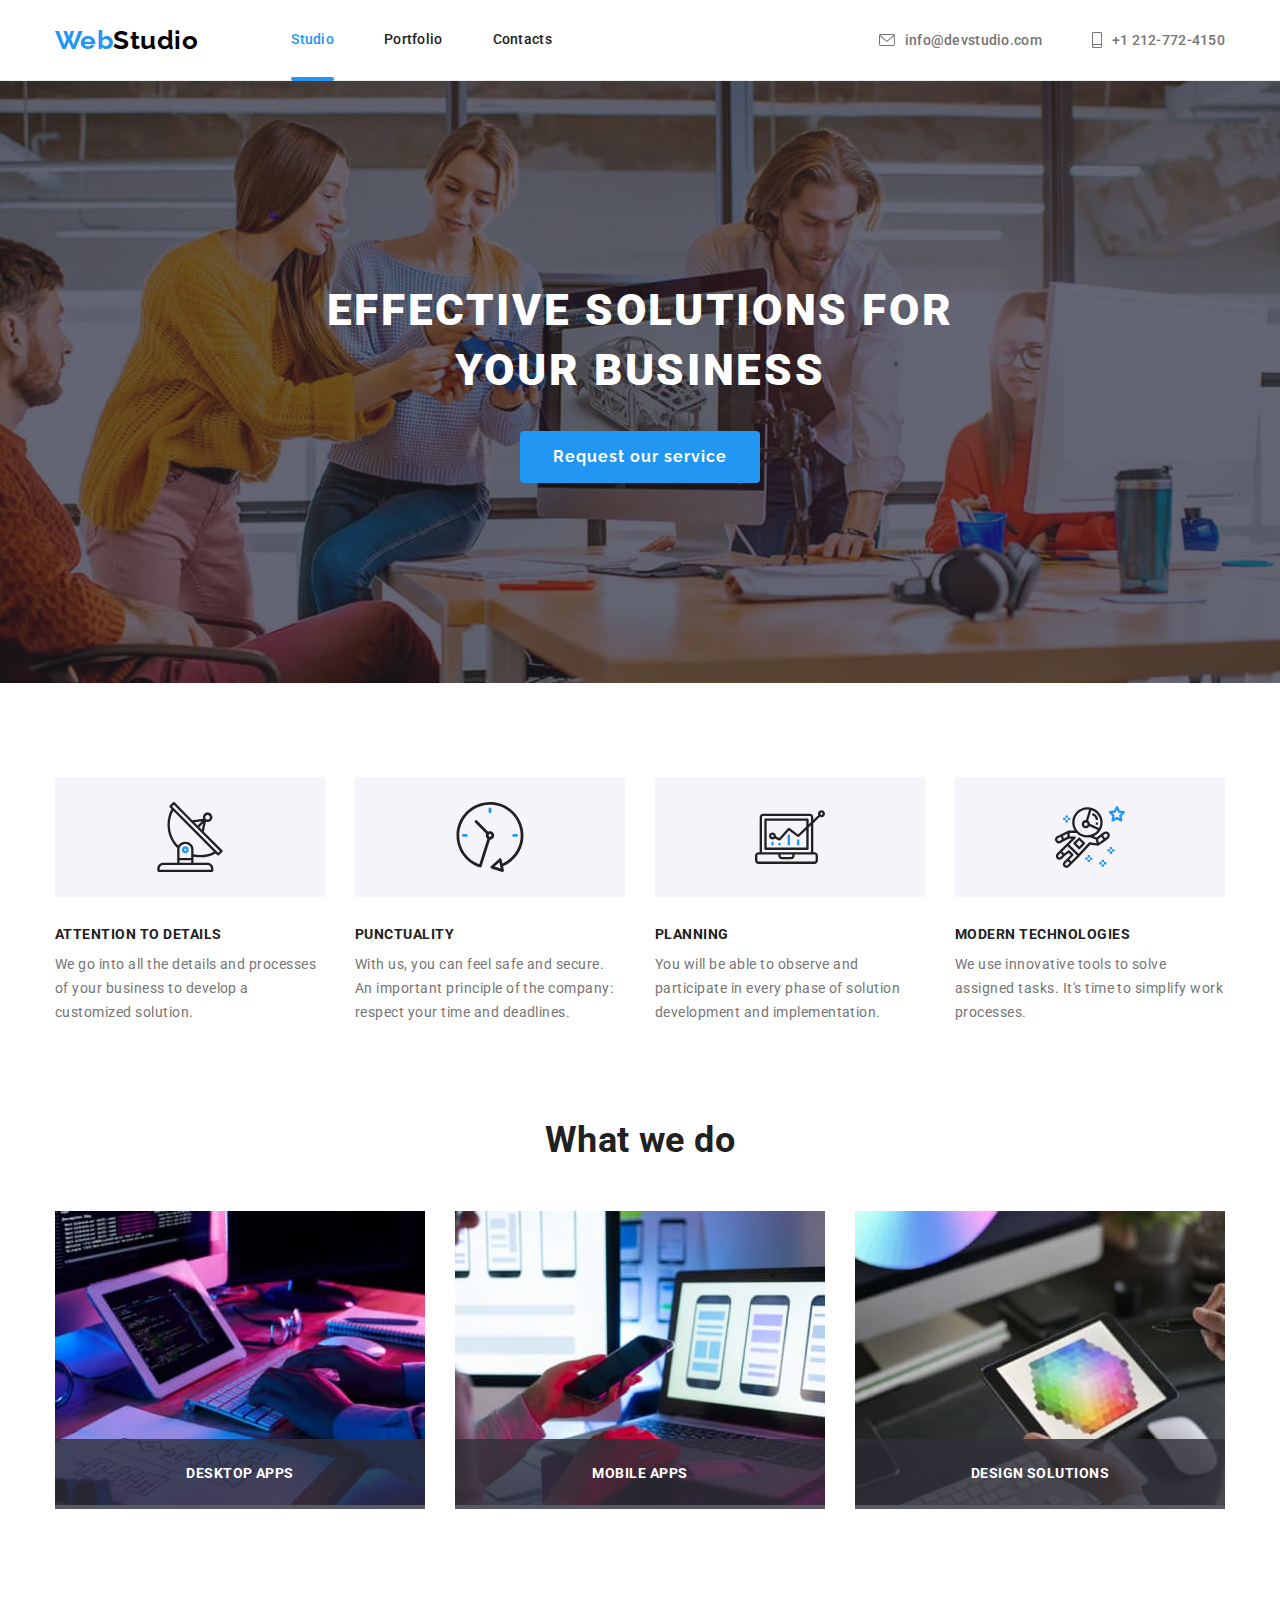
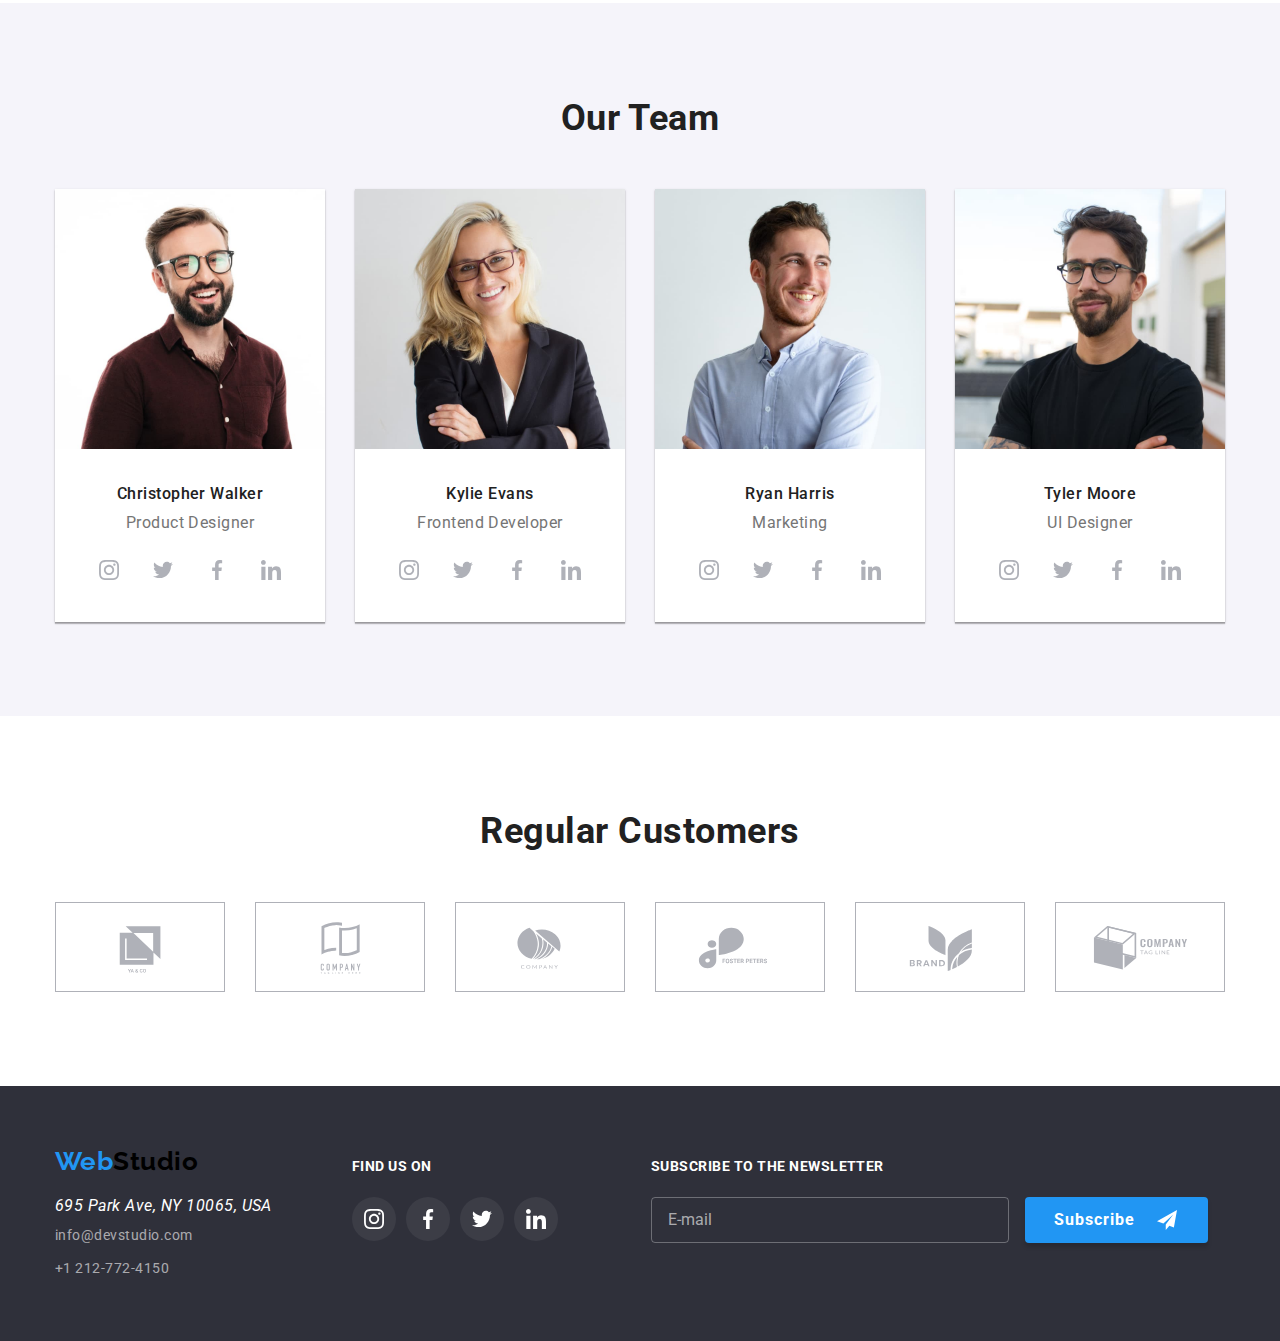
==== index.html @ 862cc465 "update" ====
<!DOCTYPE html>
<html lang="en">
  <head>
    <meta charset="UTF-8" />
    <meta name="robots" content="index, follow" />
    <meta http-equiv="X-UA-Compatible" content="IE=edge" />
    <meta name="viewport" content="width=device-width, initial-scale=1.0" />
    <!-- ICON -->
    <link rel="icon" href="./images/goit.png" />
    <!-- FONT -->
    <link rel="preconnect" href="https://fonts.googleapis.com" />
    <link rel="preconnect" href="https://fonts.gstatic.com" crossorigin />
    <link
      href="https://fonts.googleapis.com/css2?family=Raleway:wght@700&family=Roboto:wght@400;500;700;900&display=swap"
      rel="stylesheet"
    />
    <!-- NORMALIZARE -->
    <link
      rel="stylesheet"
      href="https://cdnjs.cloudflare.com/ajax/libs/modern-normalize/1.0.0/modern-normalize.min.css"
    />
    <!-- <link rel="stylesheet" href="./css/modern-normalize.css" /> -->
    <!-- CSS LINK -->
    <link rel="stylesheet" href="./css/main.min.css" />

    <!-- DESCRIPTION -->
    <title>Homework 7</title>
    <meta name="description" content="homework7" />
  </head>
  <body>
    <!-- HEADER -->
    <header class="header">
      <div class="container header__section">
        <!-- NAVIGATION -->
        <nav class="header__nav">
          <a class="header__logo logo link" href="./index.html"
            >Web<span class="header__logo--black">Studio</span></a
          >
          <ul class="nav list">
            <li class="nav__item">
              <a class="nav__link link nav__link--current" href="./index.html">Studio</a>
            </li>
            <li class="nav__item">
              <a class="nav__link link" href="./portfolio.html">Portfolio</a>
            </li>
            <li class="nav__item">
              <a class="nav__link link" href="">Contacts</a>
            </li>
          </ul>
        </nav>

        <!-- CONTACT -->
        <ul class="header-contact header-contack__list list">
          <li class="header-contact__item">
            <a class="header-contact__link link" href="mailto:info@devstudio.com"
              ><svg class="header-contact__icon" width="16" height="12">
                <use href="./images/icons.svg#icon-envelope"></use>
              </svg>
              info@devstudio.com</a
            >
          </li>
          <li class="header-contact__item">
            <a class="header-contact__link link" href="tel:+12127724150"
              ><svg class="header-contact__icon" width="10" height="16">
                <use href="./images/icons.svg#icon-smartphone"></use>
              </svg>
              +1 212-772-4150</a
            >
          </li>
        </ul>
      </div>
    </header>

    <!-- MAIN -->
    <main>
      <!-- HERO -->
      <section class="hero">
        <h1 class="hero__title">EFFECTIVE SOLUTIONS FOR YOUR BUSINESS</h1>
        <button class="hero__btn" type="button" data-modal-open>Request our service</button>
      </section>
      <!-- ATTENTION TO DETAILS -->
      <section class="features">
        <div class="container">
          <h2 class="visually-hidden">ATTENTION TO DETAILS</h2>
          <ul class="features-list list">
            <li class="features-list__item">
              <div class="features-list__icon-fon">
                <svg class="features-list__icon" width="70" height="70">
                  <use href="./images/icons.svg#icon-antenna"></use>
                </svg>
              </div>

              <h3 class="features-list__title">ATTENTION TO DETAILS</h3>
              <p class="features-list__text">
                We go into all the details and processes of your business to develop a customized
                solution.
              </p>
            </li>
            <li class="features-list__item">
              <div class="features-list__icon-fon">
                <svg class="features-list__icon" width="70" height="70">
                  <use href="./images/icons.svg#icon-clock"></use>
                </svg>
              </div>

              <h3 class="features-list__title">PUNCTUALITY</h3>
              <p class="features-list__text">
                With us, you can feel safe and secure. An important principle of the company:
                respect your time and deadlines.
              </p>
            </li>
            <li class="features-list__item">
              <div class="features-list__icon-fon">
                <svg class="features-list__icon" width="70" height="70">
                  <use href="./images/icons.svg#icon-diagram"></use>
                </svg>
              </div>

              <h3 class="features-list__title">PLANNING</h3>
              <p class="features-list__text">
                You will be able to observe and participate in every phase of solution development
                and implementation.
              </p>
            </li>
            <li class="features-list__item">
              <div class="features-list__icon-fon">
                <svg class="features-list__icon" width="70" height="70">
                  <use href="./images/icons.svg#icon-astronaut"></use>
                </svg>
              </div>

              <h3 class="features-list__title">mODERN TECHNOLOGIES</h3>
              <p class="features-list__text">
                We use innovative tools to solve assigned tasks. It's time to simplify work
                processes.
              </p>
            </li>
          </ul>
        </div>
      </section>
      <!-- WHAT WE DO -->
      <section class="work">
        <div class="container">
          <h2 class="work__title section-title">What we do</h2>
          <ul class="work-list list">
            <li class="work-list__item">
              <img src="./images/img.jpg" alt="hard work" width="370" height="294" />
              <p class="work-list__text">DESKTOP APPS</p>
            </li>
            <li class="work-list__item">
              <img src="./images/img2.jpg" alt="mobile first" width="370" height="294" />
              <p class="work-list__text">MOBILE APPS</p>
            </li>
            <li class="work-list__item">
              <img src="./images/img3.jpg" alt="color palette" width="370" height="294" />
              <p class="work-list__text">DESIGN SOLUTIONS</p>
            </li>
          </ul>
        </div>
      </section>
      <!-- OUR TEAM -->
      <section class="team">
        <div class="container">
          <h2 class="team__title section-title">Our Team</h2>
          <ul class="team-list list">
            <li class="team-list__item">
              <img src="../images/img4.jpg" alt="Christopher Walker" width="270" height="260" />
              <div class="team-list__workers">
                <h3 class="team-list__worker">Christopher Walker</h3>
                <p class="team-list__profession" lang="en">Product Designer</p>
                <ul class="team-list__social-list list">
                  <li class="team-list__social-item">
                    <a class="team-list__social-link link" href="">
                      <svg class="team-list__social-icon" width="20" height="20">
                        <use href="./images/icons.svg#icon-instagram"></use>
                      </svg>
                    </a>
                  </li>

                  <li class="team-list__social-item">
                    <a class="team-list__social-link link" href="">
                      <svg class="team-list__social-icon" width="20" height="20">
                        <use href="./images/icons.svg#icon-twitter"></use>
                      </svg>
                    </a>
                  </li>

                  <li class="team-list__social-item">
                    <a class="team-list__social-link link" href="">
                      <svg class="team-list__social-icon" width="20" height="20">
                        <use href="./images/icons.svg#icon-facebook"></use>
                      </svg>
                    </a>
                  </li>

                  <li class="team-list__social-item">
                    <a class="team-list__social-link link" href="">
                      <svg class="team-list__social-icon" width="20" height="20">
                        <use href="./images/icons.svg#icon-linkedin"></use>
                      </svg>
                    </a>
                  </li>
                </ul>
              </div>
            </li>

            <li class="team-list__item">
              <img src="./images/img5.jpg" alt="Kylie Evans" width="270" height="260" />
              <div class="team-list__workers">
                <h3 class="team-list__worker">Kylie Evans</h3>
                <p class="team-list__profession" lang="en">Frontend Developer</p>
                <ul class="team-list__social-list list">
                  <li class="team-list__social-item">
                    <a class="team-list__social-link link" href="">
                      <svg class="team-list__social-icon" width="20" height="20">
                        <use href="./images/icons.svg#icon-instagram"></use>
                      </svg>
                    </a>
                  </li>

                  <li class="team-list__social-item">
                    <a class="team-list__social-link link" href="">
                      <svg class="team-list__social-icon" width="20" height="20">
                        <use href="./images/icons.svg#icon-twitter"></use>
                      </svg>
                    </a>
                  </li>

                  <li class="team-list__social-item">
                    <a class="team-list__social-link link" href="">
                      <svg class="team-list__social-icon" width="20" height="20">
                        <use href="./images/icons.svg#icon-facebook"></use>
                      </svg>
                    </a>
                  </li>

                  <li class="team-list__social-item">
                    <a class="team-list__social-link link" href="">
                      <svg class="team-list__social-icon" width="20" height="20">
                        <use href="./images/icons.svg#icon-linkedin"></use>
                      </svg>
                    </a>
                  </li>
                </ul>
              </div>
            </li>
            <li class="team-list__item">
              <img src="./images/img6.jpg" alt="Ryan Harris" width="270" height="260" />
              <div class="team-list__workers">
                <h3 class="team-list__worker">Ryan Harris</h3>
                <p class="team-list__profession" lang="en">Marketing</p>
                <ul class="team-list__social-list list">
                  <li class="team-list__social-item">
                    <a class="team-list__social-link link" href="">
                      <svg class="team-list__social-icon" width="20" height="20">
                        <use href="./images/icons.svg#icon-instagram"></use>
                      </svg>
                    </a>
                  </li>

                  <li class="team-list__social-item">
                    <a class="team-list__social-link link" href="">
                      <svg class="team-list__social-icon" width="20" height="20">
                        <use href="./images/icons.svg#icon-twitter"></use>
                      </svg>
                    </a>
                  </li>

                  <li class="team-list__social-item">
                    <a class="team-list__social-link link" href="">
                      <svg class="team-list__social-icon" width="20" height="20">
                        <use href="./images/icons.svg#icon-facebook"></use>
                      </svg>
                    </a>
                  </li>

                  <li class="team-list__social-item">
                    <a class="team-list__social-link link" href="">
                      <svg class="team-list__social-icon" width="20" height="20">
                        <use href="./images/icons.svg#icon-linkedin"></use>
                      </svg>
                    </a>
                  </li>
                </ul>
              </div>
            </li>
            <li class="team-list__item">
              <img src="./images/img7.jpg" alt="Tyler Moore" width="270" height="260" />
              <div class="team-list__workers">
                <h3 class="team-list__worker">Tyler Moore</h3>
                <p class="team-list__profession" lang="en">UI Designer</p>
                <ul class="team-list__social-list list">
                  <li class="team-list__social-item">
                    <a class="team-list__social-link link" href="">
                      <svg class="team-list__social-icon" width="20" height="20">
                        <use href="./images/icons.svg#icon-instagram"></use>
                      </svg>
                    </a>
                  </li>

                  <li class="team-list__social-item">
                    <a class="team-list__social-link link" href="">
                      <svg class="team-list__social-icon" width="20" height="20">
                        <use href="./images/icons.svg#icon-twitter"></use>
                      </svg>
                    </a>
                  </li>

                  <li class="team-list__social-item">
                    <a class="team-list__social-link link" href="">
                      <svg class="team-list__social-icon" width="20" height="20">
                        <use href="./images/icons.svg#icon-facebook"></use>
                      </svg>
                    </a>
                  </li>

                  <li class="team-list__social-item">
                    <a class="team-list__social-link link" href="">
                      <svg class="team-list__social-icon" width="20" height="20">
                        <use href="./images/icons.svg#icon-linkedin"></use>
                      </svg>
                    </a>
                  </li>
                </ul>
              </div>
            </li>
          </ul>
        </div>
      </section>

      <!--Regular Custoerms-->
      <section class="client">
        <div class="container">
          <h2 class="client__title">Regular Customers</h2>
          <ul class="client__list customers list">
            <li class="customers__item">
              <a class="customers__link link" href="">
                <svg class="customers__icon" width="106" height="60">
                  <use href="./images/icons.svg#icon-logo"></use>
                </svg>
              </a>
            </li>

            <li class="customers__item">
              <a class="customers__link link" href="">
                <svg class="customers__icon" width="106" height="60">
                  <use href="./images/icons.svg#icon-logo2"></use>
                </svg>
              </a>
            </li>

            <li class="customers__item">
              <a class="customers__link link" href="">
                <svg class="customers__icon" width="106" height="60">
                  <use href="./images/icons.svg#icon-logo3"></use>
                </svg>
              </a>
            </li>

            <li class="customers__item">
              <a class="customers__link link" href="">
                <svg class="customers__icon" width="106" height="60">
                  <use href="./images/icons.svg#icon-logo4"></use>
                </svg>
              </a>
            </li>

            <li class="customers__item">
              <a class="customers__link link" href="">
                <svg class="customers__icon" width="106" height="60">
                  <use href="./images/icons.svg#icon-logo5"></use>
                </svg>
              </a>
            </li>

            <li class="customers__item">
              <a class="customers__link link" href="">
                <svg class="customers__icon" width="106" height="60">
                  <use href="./images/icons.svg#icon-logo6"></use>
                </svg>
              </a>
            </li>
          </ul>
        </div>
      </section>
    </main>
    <!-- FOOTER -->
    <footer class="footer">
      <div class="container">
        <div class="footer__flex">
          <div class="footer__contacts-flex">
            <a class="footer__logo logo link" href="./index.html"
              >Web<span class="header__logo--black">Studio</span></a
            >
            <address class="footer-contact">
              <ul class="footer-contact__list list">
                <li class="footer-contact__item">
                  <a
                    class="footer-contact__address"
                    href="#"
                    target="_blank"
                    rel="noreferrer noopener"
                    >695 Park Ave, NY 10065, USA</a
                  >
                </li>
                <li class="footer-contact__item">
                  <a class="footer-contact__link link" href="mailto:info@devstudio.com"
                    >info@devstudio.com</a
                  >
                </li>
                <li class="footer-contact__item">
                  <a class="footer-contact__link link" href="tel:+12127724150">+1 212-772-4150</a>
                </li>
              </ul>
            </address>
          </div>
          <div class="social-section">
            <p class="social-section__text">Find us on</p>
            <ul class="footer-list list">
              <li class="footer-list__item">
                <a class="footer-list__link" href="">
                  <svg class="footer-list__icon" width="20" height="20">
                    <use href="./images/icons.svg#icon-instagram"></use>
                  </svg>
                </a>
              </li>

              <li class="footer-list__item">
                <a class="footer-list__link" href="">
                  <svg class="footer-list__icon" width="20" height="20">
                    <use href="./images/icons.svg#icon-facebook"></use>
                  </svg>
                </a>
              </li>

              <li class="footer-list__item">
                <a class="footer-list__link" href="">
                  <svg class="footer-list__icon" width="20" height="20">
                    <use href="./images/icons.svg#icon-twitter"></use>
                  </svg>
                </a>
              </li>

              <li class="footer-list__item">
                <a class="footer-list__link" href="">
                  <svg class="footer-list__icon" width="20" height="20">
                    <use href="./images/icons.svg#icon-linkedin"></use>
                  </svg>
                </a>
              </li>
            </ul>
          </div>
          <div class="footer-submit">
            <p class="footer-submit__text">Subscribe to the newsletter</p>
            <div class="footer-submit__form">
              <label class="footer-submit__label" for="submit-mail"></label>
              <input
                class="footer-submit__input"
                type="email"
                name="submit-mail"
                id="submit-mail"
                placeholder="E-mail"
              />
              <button type="submit" class="footer-submit__btn">
                Subscribe

                <svg class="foother__icon">
                  <use href="./images/icons.svg#icon-send"></use>
                </svg>
              </button>
            </div>
          </div>
        </div>
      </div>
    </footer>
    <!-- MODAL BOX -->
    <div class="backdrop is-hidden" data-modal>
      <div class="modal">
        <button type="button" class="close-btn" data-modal-close>
          <svg class="modal-icon" width="11" height="11">
            <use href="./images/icons.svg#icon-close-btn"></use>
          </svg>
        </button>

        <form class="form">
          <span class="form-title">Leave your information and we'll call you back</span>

          <div class="form-field top-title">
            <label class="form-label" for="name">Name</label>
            <input class="form-input" type="text" name="name" id="name" />
            <svg class="input-icon" width="12" height="12">
              <use href="./images/icons.svg#icon-user-form"></use>
            </svg>
          </div>
          <div class="form-field">
            <label class="form-label" for="tel">Telephone</label>
            <input class="form-input" type="tel" name="tel" id="tel" />
            <svg class="input-icon" width="12" height="12">
              <use href="./images/icons.svg#icon-tel-form"></use>
            </svg>
          </div>
          <div class="form-field">
            <label class="form-label" for="email">E-mail</label>
            <input class="form-input" type="email" name="email" id="email" />
            <svg class="input-icon" width="12" height="12">
              <use href="./images/icons.svg#icon-mail-form"></use>
            </svg>
          </div>
          <div class="form-field">
            <label class="comment-label" for="comment">Comments</label>
            <textarea
              class="comment"
              name="comment"
              id="comment"
              rows="9"
              placeholder="Enter the text"
            ></textarea>
          </div>
          <div class="form-field-chek">
            <label class="policy-label" for="policy">
              <input class="form-checkbox" type="checkbox" name="policy" id="policy" />
              <span class="icon-chek"></span>
              I agree with the letter and accept the
              <a class="policy-link" href="">Terms and Conditions</a>
            </label>
          </div>
          <button class="form-btn" type="submit">Send</button>
        </form>
      </div>
    </div>
    <script src="./js/modal.js"></script>
  </body>
</html>
---- css/main.min.css ----
body{font-family:var(--text-font-family);letter-spacing:.03em;background-color:var(--color-light-bg);color:var(--text-alternate-color)}.list{list-style:none}.link{text-decoration:none}h1,h2,h3,h4,h5,h6,p,ul{margin:0;padding:0}.container{width:1200px;margin-left:auto;margin-right:auto;padding-left:15px;padding-right:15px}.logo{font-family:var(--heading-font-family);font-weight:700;font-size:26px;line-height:1.19;align-items:center;text-align:center;color:var(--active--color)}.backdrop{position:fixed;display:flex;align-items:center;justify-content:center;width:100vw;height:100vh;background-color:rgba(0,0,0,.2);top:0;transition:opacity 250ms cubic-bezier(0.4, 0, 0.2, 1),visibility 250ms cubic-bezier(0.4, 0, 0.2, 1)}.backdrop.is-hidden{opacity:0;visibility:hidden;pointer-events:none}.backdrop.is-hidden .modal{transform:scale(2)}.modal{width:528px;min-height:581px;background-color:#fff;position:relative;transform:scale(1);transition:transform 250ms cubic-bezier(0.4, 0, 0.2, 1)}.modal-icon{fill:var(--logo-dark-color);transition:fill 250ms cubic-bezier(0.4, 0, 0.2, 1)}.close-btn{position:absolute;display:flex;align-items:center;justify-content:center;right:8px;top:8px;background-color:rgba(0,0,0,0);border-radius:50%;width:30px;height:30px;border:1px solid rgba(0,0,0,.1);cursor:pointer}.close-btn:hover .modal-icon{fill:var(--active--color)}.form{width:528px;margin-left:auto;margin-right:auto;padding:40px}.form-title{font-weight:700;font-size:20px;line-height:1.15;text-align:center}.top-title{margin-top:12px}.form-field{position:relative;display:flex;flex-direction:column;margin-bottom:10px}.form-label,.comment-label{font-size:12px;line-height:1.17;letter-spacing:.01em;color:var(--text-color);margin-bottom:4px}.form-input{width:100%;margin:0;padding:11px 42px;border:1px solid rgba(33,33,33,.2);border-radius:4px;outline:none;transition:border-color 250ms cubic-bezier(0.4, 0, 0.2, 1)}.form-input:focus{border-color:var(--active--color)}.form-input:focus~.input-icon{fill:var(--active--color)}.input-icon{position:absolute;top:50%;left:15px;transform:translateY(25%);display:inline-block;width:12px;height:12px;transition:fill 250ms cubic-bezier(0.4, 0, 0.2, 1)}textarea{resize:none;border:1px solid rgba(33,33,33,.2);border-radius:4px;padding:12px 16px;font-size:12px;line-height:1.17;letter-spacing:.01em;height:120px;outline:none;transition:border-color 250ms cubic-bezier(0.4, 0, 0.2, 1)}textarea:focus{border-color:var(--active--color)}.comment::-moz-placeholder{font-size:12px;line-height:1.17;letter-spacing:.01em;color:#757575}.comment::placeholder{font-size:12px;line-height:1.17;letter-spacing:.01em;color:#757575}.form-field-chek{padding-left:14px;margin-top:25px;margin-bottom:30px}.icon-chek{display:inline-block;width:16px;height:15px;border:2px solid #212121;border-radius:2px;margin-right:7px}.form-checkbox{position:absolute;width:1px;height:1px;margin:-1px;padding:0;overflow:hidden;border:0;clip:rect(0 0 0 0)}.form-checkbox:checked+.icon-chek{background-image:url(../images/svg/check.svg);background-position:center;background-repeat:no-repeat;background-color:var(--active--color);background-origin:border-box;border-color:var(--active--color)}.policy-label{display:flex;align-items:center;font-size:14px;line-height:1.71;color:var(--text-color)}.policy-link{margin-left:4px;color:#2196f3}.form-btn{display:flex;align-items:center;justify-content:center;margin:0 auto;padding:10px 56px;border:none;border-radius:4px;text-align:center;text-decoration:none;font-family:var(--text-font-family);font-style:normal;font-weight:700;font-size:16px;line-height:1.87;letter-spacing:.06em;cursor:pointer;background-color:var(--active--color);box-shadow:0px 4px 4px rgba(0,0,0,.15);color:var(--active--color);transition:background-color 250ms cubic-bezier(0.4, 0, 0.2, 1)}.form-btn:focus,.form-btn:hover{background-color:#188ce8;background-image:url(./images/svg/check.svg)}.section-title{font-weight:700;font-size:36px;line-height:1.17;text-align:center;color:var(--text-alternate-color)}.header{border-bottom:1px solid #ececec}.header__section{display:flex;align-items:center}.header__nav{display:flex;align-items:center}.header__logo{margin-right:93px}.header__logo--black{color:var(--logo-dark-color)}.nav{display:flex}.nav__item:not(:last-child){margin-right:50px}.nav__link{display:block;padding-top:32px;padding-bottom:32px;font-weight:500;font-size:14px;line-height:1.14;letter-spacing:.02em;color:var(--text-alternate-color);position:relative;transition:color 250ms cubic-bezier(0.4, 0, 0.2, 1)}.nav__link:focus,.nav__link:hover{color:var(--active--color)}.nav__link--current{color:var(--active--color)}.nav__link--current::after{position:absolute;display:block;content:"";width:100%;height:4px;border-radius:2px;bottom:-1px;background-color:var(--active--color)}.header-contact{display:flex}.header-contack__list{margin-left:auto}.header-contact__item+.header-contact__item{margin-left:50px}.header-contact__link{display:inline-flex;padding:32px 0px 32px;align-items:center;font-weight:500;font-size:14px;line-height:16px;letter-spacing:.02em;color:var(--text-color);transition:color 250ms cubic-bezier(0.4, 0, 0.2, 1)}.header-contact__link:hover,.header-contact__link:focus{color:var(--active--color)}.header-contact__icon{margin-right:10px;fill:currentColor}.hero{padding-top:200px;padding-bottom:200px;max-width:1600px;min-height:600px;margin-left:auto;margin-right:auto;background-image:linear-gradient(to right, rgba(47, 48, 58, 0.4), rgba(47, 48, 58, 0.4)),url(../images/hero.jpg);background-color:var(--color-dark-bg);background-repeat:no-repeat;background-position:center;background-size:cover;text-align:center}.hero__title{margin-bottom:30px;margin-left:auto;margin-right:auto;max-width:696px;font-weight:900;font-size:44px;line-height:1.36;letter-spacing:.06em;text-transform:uppercase;color:var(--color-light)}.hero__btn{display:inline-block;min-width:200px;border-radius:4px;border:1px solid rgba(0,0,0,0);padding:10px 32px;background-color:var(--active--color);color:var(--color-light);font-family:var(--heading-font-family);font-weight:700;font-size:16px;line-height:1.88;align-items:center;text-align:center;letter-spacing:.06em;cursor:pointer;transition:background-color 250ms cubic-bezier(0.4, 0, 0.2, 1),color 250ms cubic-bezier(0.4, 0, 0.2, 1)}.hero__btn:hover,.hero__btn:focus{background-color:var(--color-light);color:var(--active--color)}.features{padding-top:94px;padding-bottom:94px}.features-list{display:flex}.features-list__item:not(:last-child){margin-right:30px;max-width:270px}.features-list__icon-fon{display:flex;width:270px;height:120px;align-items:center;justify-content:center;flex-direction:column;margin-bottom:30px;background-color:var(--team-bg)}.features-list__icon{align-items:center}.features-list__title{margin-bottom:10px;font-weight:700;font-size:14px;line-height:1.14;text-transform:uppercase}.features-list__text{font-size:14px;line-height:1.71;color:var(--text-color)}.work{padding-bottom:94px}.work__title{margin-bottom:50px}.work-list{display:flex}.work-list__item{position:relative}.work-list__item:not(:last-child){margin-right:30px}.work-list__text{width:100%;position:absolute;bottom:0;left:0;padding:27px 0px;font-weight:bold;font-size:14px;line-height:1.14;text-align:center;text-transform:uppercase;color:var(--color-light);background-color:rgba(47,48,58,.8)}.team{padding-top:94px;padding-bottom:94px;background-color:var(--team-bg)}.team__title{margin-bottom:50px}.team-list{display:flex}.team-list__item{box-shadow:0px 1px 3px rgba(0,0,0,.12),0px 1px 1px rgba(0,0,0,.14),0px 2px 1px rgba(0,0,0,.2);background-color:var(--color-light-bg)}.team-list__item:not(:last-child){margin-right:30px}.team-list__workers{padding:30px 0px}.team-list__worker{font-weight:500;font-size:16px;line-height:1.19;text-align:center}.team-list__profession{margin-top:10px;font-size:16px;line-height:1.19;text-align:center;color:var(--text-color)}.team-list__social-list{display:flex;justify-content:space-between;align-items:center;padding:0px 32px;margin-top:16px;list-style:none}.team-list__social-item{width:44px;height:44px}.team-list__social-link{display:block;width:44px;height:44px;border-radius:50%;color:#afb1b8;background-color:#fff;transition:background-color 250ms cubic-bezier(0.4, 0, 0.2, 1),color 250ms cubic-bezier(0.4, 0, 0.2, 1)}.team-list__social-link:hover,.team-list__social-link:focus{color:#fff;background-color:var(--active--color)}.team-list__social-icon{margin:12px 0px 0px 12px;fill:currentColor}.client{padding-top:94px;padding-bottom:94px}.client__title{margin-bottom:50px;font-weight:700;font-size:36px;line-height:1.17;text-align:center}.client__list{padding:0;margin:0;list-style:none;justify-content:space-between;align-items:center}.customers{display:flex}.customers__item{width:170px;height:90px;transition:border-color 250ms cubic-bezier(0.4, 0, 0.2, 1),color 250ms cubic-bezier(0.4, 0, 0.2, 1)}.customers__item:not(:last-child){margin-right:30px}.customers__item:focus,.customers__item:hover{color:var(--active--color);border-color:var(--active--color)}.customers__link{display:block;width:170px;height:90px;border:1px solid #afb1b8;color:#afb1b8;background-color:#fff;padding:16px 32px;transition:border-color 250ms cubic-bezier(0.4, 0, 0.2, 1),color 250ms cubic-bezier(0.4, 0, 0.2, 1)}.customers__link:focus,.customers__link:hover{color:var(--active--color);border-color:var(--active--color)}.customers__icon{fill:currentColor}.footer{padding-top:60px;padding-bottom:60px;background-color:var(--color-dark-bg)}.footer__flex{display:flex;margin:0;padding:0;list-style:none}.footer__logo--white{color:var(--color-light)}.footer-contact{margin-top:20px}.footer-contact__address{color:var(--color-light);text-decoration:none}.footer-contact__item{margin-top:9px}.footer-contact__link{font-style:normal;font-size:14px;line-height:1.71;color:var(--text-color-footer);transition:color 250ms cubic-bezier(0.4, 0, 0.2, 1)}.footer-contact__link:hover,.footer-contact__link:focus{color:var(--active--color)}.social-section{margin-left:80px;width:206px}.social-section__text{padding:20px 0px 10px 0px;margin-bottom:20px;font-weight:700;font-size:14px;line-height:1.14px;text-transform:uppercase;color:var(--color-light)}.footer-list{display:flex;justify-content:space-between;align-items:center;padding:0;margin-top:0;list-style:none}.footer-list__item{width:44px;height:44px}.footer-list__link{display:block;width:44px;height:44px;border-radius:50%;color:#fff;background-color:rgba(255,255,255,.062745098);transition:background-color 250ms cubic-bezier(0.4, 0, 0.2, 1),color 250ms cubic-bezier(0.4, 0, 0.2, 1)}.footer-list__link:hover,.footer-list__link:focus{color:#fff;background-color:var(--active--color)}.footer-list__icon{margin:12px 0px 0px 12px;fill:currentColor}.footer-submit{margin-left:93px}.footer-submit__text{padding:20px 0px 10px 0px;margin-bottom:20px;font-weight:700;font-size:14px;line-height:1.14px;text-transform:uppercase;color:var(--color-light)}.footer-submit__input{width:358px;margin:0;padding:13px 16px;border-radius:4px;border:1px solid rgba(255,255,255,.3);background-color:var(---color-dark-bg);color:var(--color-light)}.footer-submit__input::-moz-placeholder{font-size:16px;line-height:1.25;color:rgba(255,255,255,.6)}.footer-submit__input::placeholder{font-size:16px;line-height:1.25;color:rgba(255,255,255,.6)}.footer-submit__btn{display:inline-flex;align-items:center;justify-content:center;border:none;margin:0;padding:8px 29px;border-radius:4px;background-color:var(--active--color);box-shadow:0px 4px 4px rgba(0,0,0,.15);color:var(--color-light);font-family:var(--text-font-family);font-style:normal;font-weight:700;font-size:16px;line-height:1.87;letter-spacing:.06em;cursor:pointer;min-height:43px;margin-left:12px}.footer-submit__btn:hover,.footer-submit__btn:focus{background-color:var(--color-light);color:var(--active--color)}.foother__icon{display:inline-block;width:24px;height:20px;margin-left:20px}.portfolio-section{padding-top:94px;padding-bottom:94px}.portfolio-btn-list{display:flex;justify-content:center;margin-bottom:50px}.portfolio-btn-item:not(:last-child){margin-right:8px}.portfolio-item:hover .portfolio-overlay{transform:translateY(0)}.portfolio-description{position:relative;overflow:hidden}.portfolio-overlay{position:absolute;display:inline-block;content:"";width:100%;height:100%;top:0;left:0;background-color:rgba(33,150,243,.9);transform:translateY(100%);transition:transform 250ms cubic-bezier(0.4, 0, 0.2, 1)}.portfolio-description-text{position:absolute;top:0;left:0;padding:63px 24px;font-size:18px;line-height:1.56;color:var(--color-light)}.portfolio-btn{display:inline-block;min-width:73px;border-radius:4px;border:1px solid rgba(0,0,0,0);padding:6px 22px;font-family:var(--text-font-family);font-weight:500;font-size:16px;line-height:1.63;letter-spacing:.03em;text-align:center;background-color:var(--team-bg);color:var(--text-alternate-color);cursor:pointer;transition:background-color 250ms cubic-bezier(0.4, 0, 0.2, 1),color 250ms cubic-bezier(0.4, 0, 0.2, 1),box-shadow 250ms cubic-bezier(0.4, 0, 0.2, 1)}.portfolio-btn:hover,.portfolio-btn:focus{background-color:var(--active--color);color:var(--color-light);box-shadow:0px 3px 1px rgba(0,0,0,.1),0px 1px 2px rgba(0,0,0,.08),0px 2px 2px rgba(0,0,0,.12)}.portfolio-list{display:flex;flex-wrap:wrap;margin:-15px}.portfolio-item{margin:15px;transition:box-shadow 250ms cubic-bezier(0.4, 0, 0.2, 1)}.portfolio-item:hover,.portfolio-item:focus{box-shadow:0px 3px 1px rgba(0,0,0,.1),0px 1px 2px rgba(0,0,0,.08),0px 2px 2px rgba(0,0,0,.12)}.portfolio-border{border:1px solid #eee;border-top:rgba(0,0,0,0);padding:20px 24px}.portfolio-list-title{font-weight:700;font-size:18px;line-height:2;letter-spacing:.06em}.portfolio-list-text{margin-top:4px;font-size:16px;line-height:1.87;color:var(--text-color)}.visually-hidden{position:absolute;width:1px;height:1px;margin:-1px;padding:0;overflow:hidden;border:0;clip:rect(0 0 0 0)}:root{--text-font-family: "Roboto", sans-serif;--heading-font-family: "Raleway", sans-serif;--text-alternate-color: #212121;--text-color: #757575;--color-light: #fff;--active--color: #2196f3;--logo-dark-color: #000000;--text-color-footer: rgba(255, 255, 255, 0.6);--color-light-bg: #fff;--color-dark-bg: #2f303a;--team-bg: #f5f4fa}/*# sourceMappingURL=main.min.css.map */
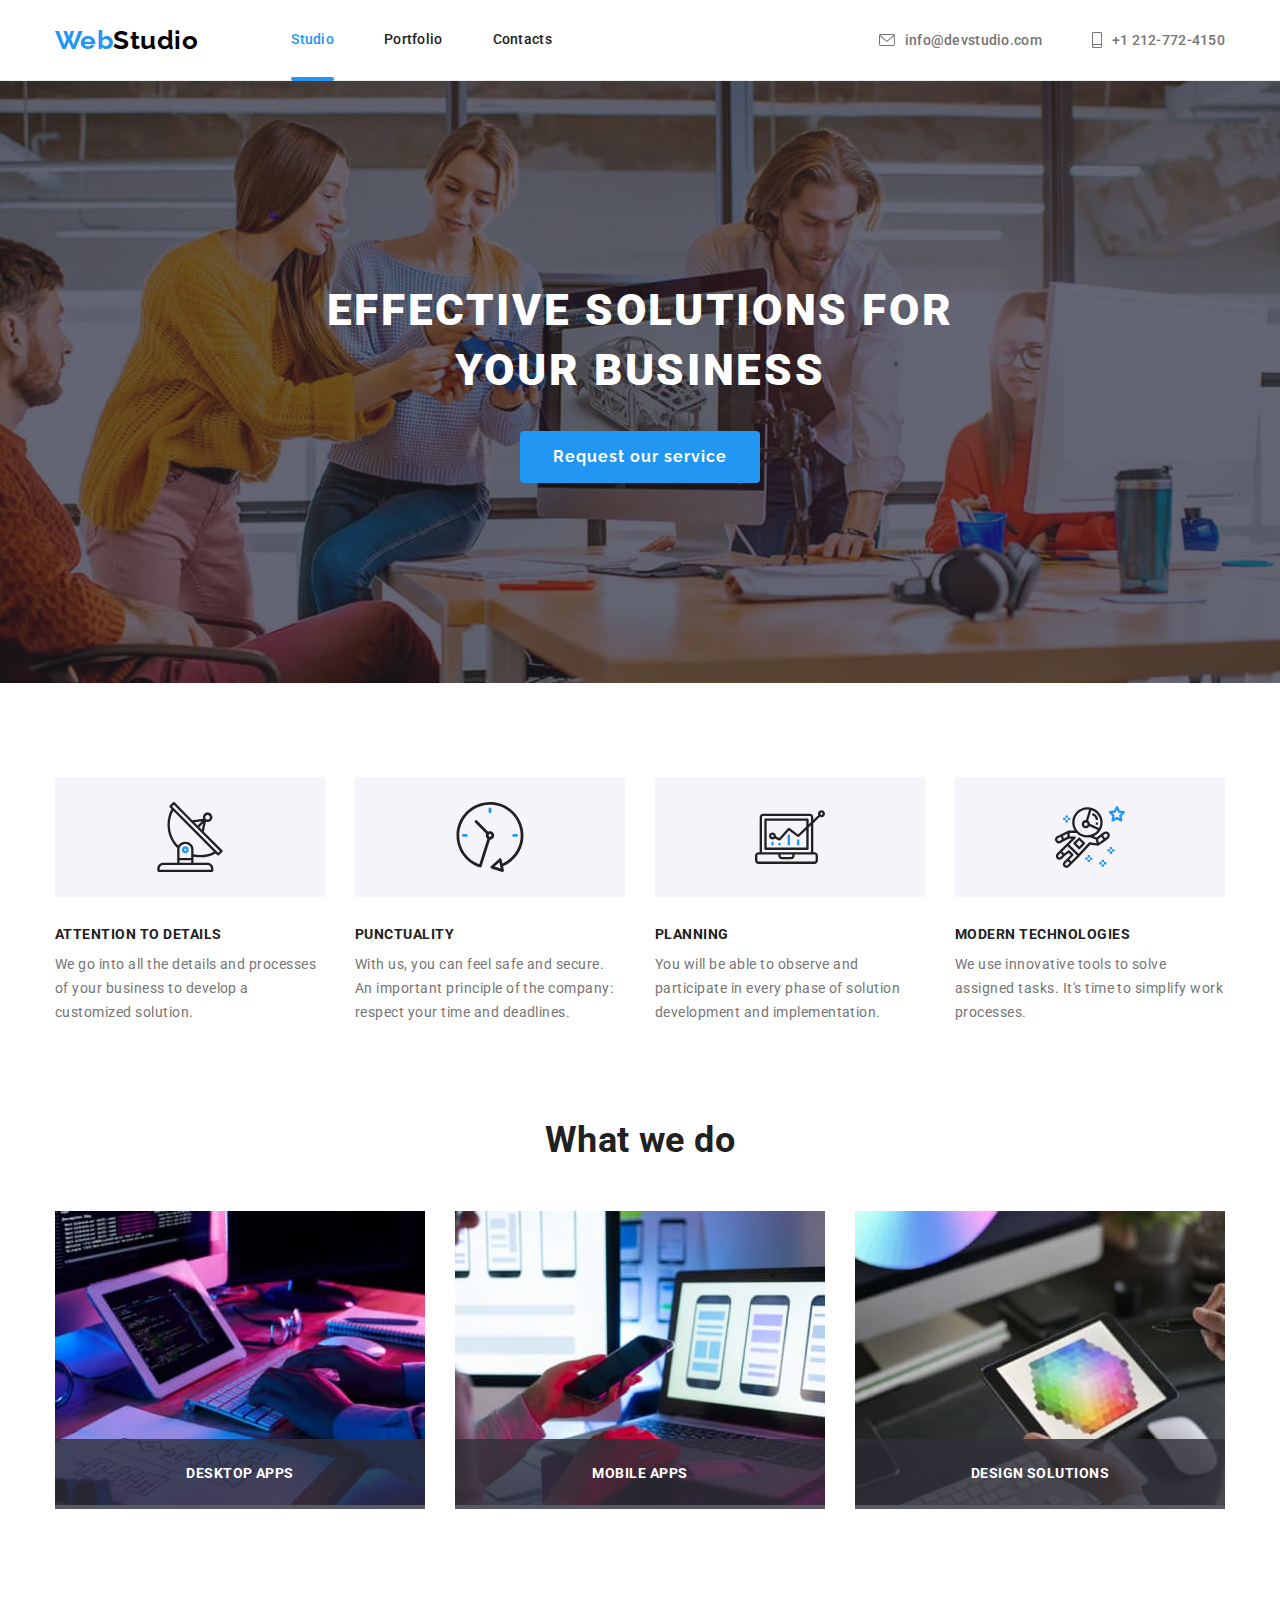
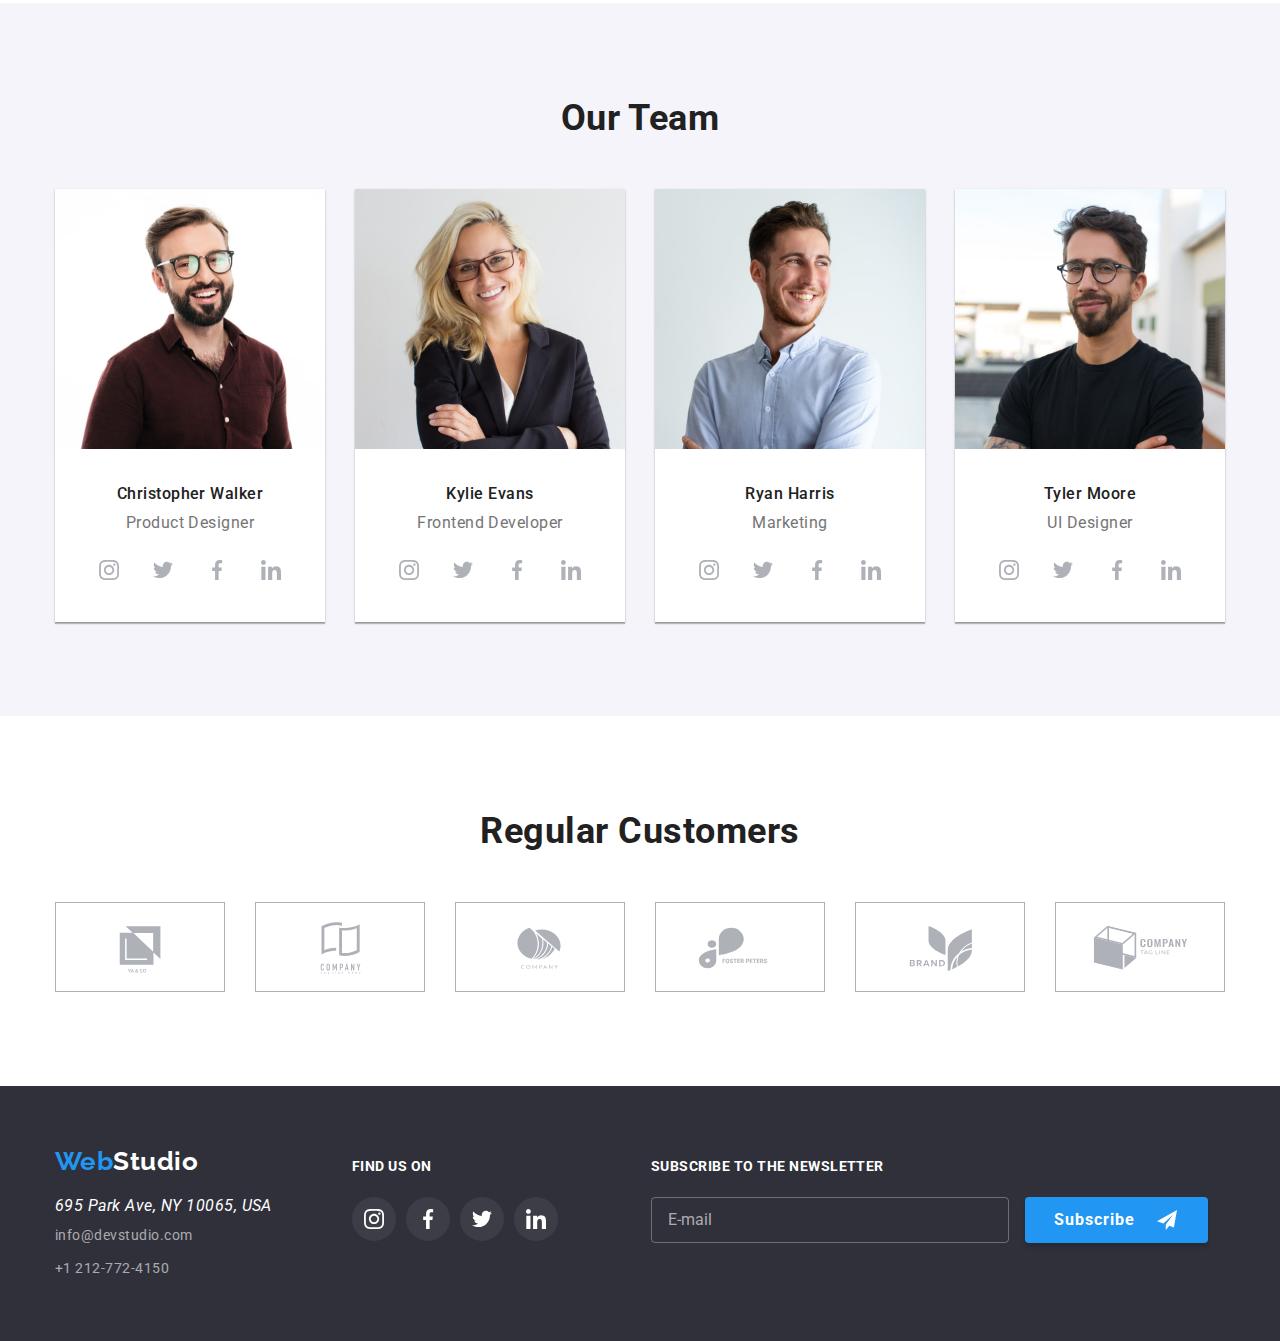
==== commit 4c2d6ad6: "update" ====
--- a/index.html
+++ b/index.html
@@ -164,7 +164,7 @@
           <h2 class="team__title section-title">Our Team</h2>
           <ul class="team-list list">
             <li class="team-list__item">
-              <img src="../images/img4.jpg" alt="Christopher Walker" width="270" height="260" />
+              <img src="./images/img4.jpg" alt="Christopher Walker" width="270" height="260" />
               <div class="team-list__workers">
                 <h3 class="team-list__worker">Christopher Walker</h3>
                 <p class="team-list__profession" lang="en">Product Designer</p>
--- a/css/main.min.css
+++ b/css/main.min.css
@@ -1 +1 @@
-body{font-family:var(--text-font-family);letter-spacing:.03em;background-color:var(--color-light-bg);color:var(--text-alternate-color)}.list{list-style:none}.link{text-decoration:none}h1,h2,h3,h4,h5,h6,p,ul{margin:0;padding:0}.container{width:1200px;margin-left:auto;margin-right:auto;padding-left:15px;padding-right:15px}.logo{font-family:var(--heading-font-family);font-weight:700;font-size:26px;line-height:1.19;align-items:center;text-align:center;color:var(--active--color)}.backdrop{position:fixed;display:flex;align-items:center;justify-content:center;width:100vw;height:100vh;background-color:rgba(0,0,0,.2);top:0;transition:opacity 250ms cubic-bezier(0.4, 0, 0.2, 1),visibility 250ms cubic-bezier(0.4, 0, 0.2, 1)}.backdrop.is-hidden{opacity:0;visibility:hidden;pointer-events:none}.backdrop.is-hidden .modal{transform:scale(2)}.modal{width:528px;min-height:581px;background-color:#fff;position:relative;transform:scale(1);transition:transform 250ms cubic-bezier(0.4, 0, 0.2, 1)}.modal-icon{fill:var(--logo-dark-color);transition:fill 250ms cubic-bezier(0.4, 0, 0.2, 1)}.close-btn{position:absolute;display:flex;align-items:center;justify-content:center;right:8px;top:8px;background-color:rgba(0,0,0,0);border-radius:50%;width:30px;height:30px;border:1px solid rgba(0,0,0,.1);cursor:pointer}.close-btn:hover .modal-icon{fill:var(--active--color)}.form{width:528px;margin-left:auto;margin-right:auto;padding:40px}.form-title{font-weight:700;font-size:20px;line-height:1.15;text-align:center}.top-title{margin-top:12px}.form-field{position:relative;display:flex;flex-direction:column;margin-bottom:10px}.form-label,.comment-label{font-size:12px;line-height:1.17;letter-spacing:.01em;color:var(--text-color);margin-bottom:4px}.form-input{width:100%;margin:0;padding:11px 42px;border:1px solid rgba(33,33,33,.2);border-radius:4px;outline:none;transition:border-color 250ms cubic-bezier(0.4, 0, 0.2, 1)}.form-input:focus{border-color:var(--active--color)}.form-input:focus~.input-icon{fill:var(--active--color)}.input-icon{position:absolute;top:50%;left:15px;transform:translateY(25%);display:inline-block;width:12px;height:12px;transition:fill 250ms cubic-bezier(0.4, 0, 0.2, 1)}textarea{resize:none;border:1px solid rgba(33,33,33,.2);border-radius:4px;padding:12px 16px;font-size:12px;line-height:1.17;letter-spacing:.01em;height:120px;outline:none;transition:border-color 250ms cubic-bezier(0.4, 0, 0.2, 1)}textarea:focus{border-color:var(--active--color)}.comment::-moz-placeholder{font-size:12px;line-height:1.17;letter-spacing:.01em;color:#757575}.comment::placeholder{font-size:12px;line-height:1.17;letter-spacing:.01em;color:#757575}.form-field-chek{padding-left:14px;margin-top:25px;margin-bottom:30px}.icon-chek{display:inline-block;width:16px;height:15px;border:2px solid #212121;border-radius:2px;margin-right:7px}.form-checkbox{position:absolute;width:1px;height:1px;margin:-1px;padding:0;overflow:hidden;border:0;clip:rect(0 0 0 0)}.form-checkbox:checked+.icon-chek{background-image:url(../images/svg/check.svg);background-position:center;background-repeat:no-repeat;background-color:var(--active--color);background-origin:border-box;border-color:var(--active--color)}.policy-label{display:flex;align-items:center;font-size:14px;line-height:1.71;color:var(--text-color)}.policy-link{margin-left:4px;color:#2196f3}.form-btn{display:flex;align-items:center;justify-content:center;margin:0 auto;padding:10px 56px;border:none;border-radius:4px;text-align:center;text-decoration:none;font-family:var(--text-font-family);font-style:normal;font-weight:700;font-size:16px;line-height:1.87;letter-spacing:.06em;cursor:pointer;background-color:var(--active--color);box-shadow:0px 4px 4px rgba(0,0,0,.15);color:var(--active--color);transition:background-color 250ms cubic-bezier(0.4, 0, 0.2, 1)}.form-btn:focus,.form-btn:hover{background-color:#188ce8;background-image:url(./images/svg/check.svg)}.section-title{font-weight:700;font-size:36px;line-height:1.17;text-align:center;color:var(--text-alternate-color)}.header{border-bottom:1px solid #ececec}.header__section{display:flex;align-items:center}.header__nav{display:flex;align-items:center}.header__logo{margin-right:93px}.header__logo--black{color:var(--logo-dark-color)}.nav{display:flex}.nav__item:not(:last-child){margin-right:50px}.nav__link{display:block;padding-top:32px;padding-bottom:32px;font-weight:500;font-size:14px;line-height:1.14;letter-spacing:.02em;color:var(--text-alternate-color);position:relative;transition:color 250ms cubic-bezier(0.4, 0, 0.2, 1)}.nav__link:focus,.nav__link:hover{color:var(--active--color)}.nav__link--current{color:var(--active--color)}.nav__link--current::after{position:absolute;display:block;content:"";width:100%;height:4px;border-radius:2px;bottom:-1px;background-color:var(--active--color)}.header-contact{display:flex}.header-contack__list{margin-left:auto}.header-contact__item+.header-contact__item{margin-left:50px}.header-contact__link{display:inline-flex;padding:32px 0px 32px;align-items:center;font-weight:500;font-size:14px;line-height:16px;letter-spacing:.02em;color:var(--text-color);transition:color 250ms cubic-bezier(0.4, 0, 0.2, 1)}.header-contact__link:hover,.header-contact__link:focus{color:var(--active--color)}.header-contact__icon{margin-right:10px;fill:currentColor}.hero{padding-top:200px;padding-bottom:200px;max-width:1600px;min-height:600px;margin-left:auto;margin-right:auto;background-image:linear-gradient(to right, rgba(47, 48, 58, 0.4), rgba(47, 48, 58, 0.4)),url(../images/hero.jpg);background-color:var(--color-dark-bg);background-repeat:no-repeat;background-position:center;background-size:cover;text-align:center}.hero__title{margin-bottom:30px;margin-left:auto;margin-right:auto;max-width:696px;font-weight:900;font-size:44px;line-height:1.36;letter-spacing:.06em;text-transform:uppercase;color:var(--color-light)}.hero__btn{display:inline-block;min-width:200px;border-radius:4px;border:1px solid rgba(0,0,0,0);padding:10px 32px;background-color:var(--active--color);color:var(--color-light);font-family:var(--heading-font-family);font-weight:700;font-size:16px;line-height:1.88;align-items:center;text-align:center;letter-spacing:.06em;cursor:pointer;transition:background-color 250ms cubic-bezier(0.4, 0, 0.2, 1),color 250ms cubic-bezier(0.4, 0, 0.2, 1)}.hero__btn:hover,.hero__btn:focus{background-color:var(--color-light);color:var(--active--color)}.features{padding-top:94px;padding-bottom:94px}.features-list{display:flex}.features-list__item:not(:last-child){margin-right:30px;max-width:270px}.features-list__icon-fon{display:flex;width:270px;height:120px;align-items:center;justify-content:center;flex-direction:column;margin-bottom:30px;background-color:var(--team-bg)}.features-list__icon{align-items:center}.features-list__title{margin-bottom:10px;font-weight:700;font-size:14px;line-height:1.14;text-transform:uppercase}.features-list__text{font-size:14px;line-height:1.71;color:var(--text-color)}.work{padding-bottom:94px}.work__title{margin-bottom:50px}.work-list{display:flex}.work-list__item{position:relative}.work-list__item:not(:last-child){margin-right:30px}.work-list__text{width:100%;position:absolute;bottom:0;left:0;padding:27px 0px;font-weight:bold;font-size:14px;line-height:1.14;text-align:center;text-transform:uppercase;color:var(--color-light);background-color:rgba(47,48,58,.8)}.team{padding-top:94px;padding-bottom:94px;background-color:var(--team-bg)}.team__title{margin-bottom:50px}.team-list{display:flex}.team-list__item{box-shadow:0px 1px 3px rgba(0,0,0,.12),0px 1px 1px rgba(0,0,0,.14),0px 2px 1px rgba(0,0,0,.2);background-color:var(--color-light-bg)}.team-list__item:not(:last-child){margin-right:30px}.team-list__workers{padding:30px 0px}.team-list__worker{font-weight:500;font-size:16px;line-height:1.19;text-align:center}.team-list__profession{margin-top:10px;font-size:16px;line-height:1.19;text-align:center;color:var(--text-color)}.team-list__social-list{display:flex;justify-content:space-between;align-items:center;padding:0px 32px;margin-top:16px;list-style:none}.team-list__social-item{width:44px;height:44px}.team-list__social-link{display:block;width:44px;height:44px;border-radius:50%;color:#afb1b8;background-color:#fff;transition:background-color 250ms cubic-bezier(0.4, 0, 0.2, 1),color 250ms cubic-bezier(0.4, 0, 0.2, 1)}.team-list__social-link:hover,.team-list__social-link:focus{color:#fff;background-color:var(--active--color)}.team-list__social-icon{margin:12px 0px 0px 12px;fill:currentColor}.client{padding-top:94px;padding-bottom:94px}.client__title{margin-bottom:50px;font-weight:700;font-size:36px;line-height:1.17;text-align:center}.client__list{padding:0;margin:0;list-style:none;justify-content:space-between;align-items:center}.customers{display:flex}.customers__item{width:170px;height:90px;transition:border-color 250ms cubic-bezier(0.4, 0, 0.2, 1),color 250ms cubic-bezier(0.4, 0, 0.2, 1)}.customers__item:not(:last-child){margin-right:30px}.customers__item:focus,.customers__item:hover{color:var(--active--color);border-color:var(--active--color)}.customers__link{display:block;width:170px;height:90px;border:1px solid #afb1b8;color:#afb1b8;background-color:#fff;padding:16px 32px;transition:border-color 250ms cubic-bezier(0.4, 0, 0.2, 1),color 250ms cubic-bezier(0.4, 0, 0.2, 1)}.customers__link:focus,.customers__link:hover{color:var(--active--color);border-color:var(--active--color)}.customers__icon{fill:currentColor}.footer{padding-top:60px;padding-bottom:60px;background-color:var(--color-dark-bg)}.footer__flex{display:flex;margin:0;padding:0;list-style:none}.footer__logo--white{color:var(--color-light)}.footer-contact{margin-top:20px}.footer-contact__address{color:var(--color-light);text-decoration:none}.footer-contact__item{margin-top:9px}.footer-contact__link{font-style:normal;font-size:14px;line-height:1.71;color:var(--text-color-footer);transition:color 250ms cubic-bezier(0.4, 0, 0.2, 1)}.footer-contact__link:hover,.footer-contact__link:focus{color:var(--active--color)}.social-section{margin-left:80px;width:206px}.social-section__text{padding:20px 0px 10px 0px;margin-bottom:20px;font-weight:700;font-size:14px;line-height:1.14px;text-transform:uppercase;color:var(--color-light)}.footer-list{display:flex;justify-content:space-between;align-items:center;padding:0;margin-top:0;list-style:none}.footer-list__item{width:44px;height:44px}.footer-list__link{display:block;width:44px;height:44px;border-radius:50%;color:#fff;background-color:rgba(255,255,255,.062745098);transition:background-color 250ms cubic-bezier(0.4, 0, 0.2, 1),color 250ms cubic-bezier(0.4, 0, 0.2, 1)}.footer-list__link:hover,.footer-list__link:focus{color:#fff;background-color:var(--active--color)}.footer-list__icon{margin:12px 0px 0px 12px;fill:currentColor}.footer-submit{margin-left:93px}.footer-submit__text{padding:20px 0px 10px 0px;margin-bottom:20px;font-weight:700;font-size:14px;line-height:1.14px;text-transform:uppercase;color:var(--color-light)}.footer-submit__input{width:358px;margin:0;padding:13px 16px;border-radius:4px;border:1px solid rgba(255,255,255,.3);background-color:var(---color-dark-bg);color:var(--color-light)}.footer-submit__input::-moz-placeholder{font-size:16px;line-height:1.25;color:rgba(255,255,255,.6)}.footer-submit__input::placeholder{font-size:16px;line-height:1.25;color:rgba(255,255,255,.6)}.footer-submit__btn{display:inline-flex;align-items:center;justify-content:center;border:none;margin:0;padding:8px 29px;border-radius:4px;background-color:var(--active--color);box-shadow:0px 4px 4px rgba(0,0,0,.15);color:var(--color-light);font-family:var(--text-font-family);font-style:normal;font-weight:700;font-size:16px;line-height:1.87;letter-spacing:.06em;cursor:pointer;min-height:43px;margin-left:12px}.footer-submit__btn:hover,.footer-submit__btn:focus{background-color:var(--color-light);color:var(--active--color)}.foother__icon{display:inline-block;width:24px;height:20px;margin-left:20px}.portfolio-section{padding-top:94px;padding-bottom:94px}.portfolio-btn-list{display:flex;justify-content:center;margin-bottom:50px}.portfolio-btn-item:not(:last-child){margin-right:8px}.portfolio-item:hover .portfolio-overlay{transform:translateY(0)}.portfolio-description{position:relative;overflow:hidden}.portfolio-overlay{position:absolute;display:inline-block;content:"";width:100%;height:100%;top:0;left:0;background-color:rgba(33,150,243,.9);transform:translateY(100%);transition:transform 250ms cubic-bezier(0.4, 0, 0.2, 1)}.portfolio-description-text{position:absolute;top:0;left:0;padding:63px 24px;font-size:18px;line-height:1.56;color:var(--color-light)}.portfolio-btn{display:inline-block;min-width:73px;border-radius:4px;border:1px solid rgba(0,0,0,0);padding:6px 22px;font-family:var(--text-font-family);font-weight:500;font-size:16px;line-height:1.63;letter-spacing:.03em;text-align:center;background-color:var(--team-bg);color:var(--text-alternate-color);cursor:pointer;transition:background-color 250ms cubic-bezier(0.4, 0, 0.2, 1),color 250ms cubic-bezier(0.4, 0, 0.2, 1),box-shadow 250ms cubic-bezier(0.4, 0, 0.2, 1)}.portfolio-btn:hover,.portfolio-btn:focus{background-color:var(--active--color);color:var(--color-light);box-shadow:0px 3px 1px rgba(0,0,0,.1),0px 1px 2px rgba(0,0,0,.08),0px 2px 2px rgba(0,0,0,.12)}.portfolio-list{display:flex;flex-wrap:wrap;margin:-15px}.portfolio-item{margin:15px;transition:box-shadow 250ms cubic-bezier(0.4, 0, 0.2, 1)}.portfolio-item:hover,.portfolio-item:focus{box-shadow:0px 3px 1px rgba(0,0,0,.1),0px 1px 2px rgba(0,0,0,.08),0px 2px 2px rgba(0,0,0,.12)}.portfolio-border{border:1px solid #eee;border-top:rgba(0,0,0,0);padding:20px 24px}.portfolio-list-title{font-weight:700;font-size:18px;line-height:2;letter-spacing:.06em}.portfolio-list-text{margin-top:4px;font-size:16px;line-height:1.87;color:var(--text-color)}.visually-hidden{position:absolute;width:1px;height:1px;margin:-1px;padding:0;overflow:hidden;border:0;clip:rect(0 0 0 0)}:root{--text-font-family: "Roboto", sans-serif;--heading-font-family: "Raleway", sans-serif;--text-alternate-color: #212121;--text-color: #757575;--color-light: #fff;--active--color: #2196f3;--logo-dark-color: #000000;--text-color-footer: rgba(255, 255, 255, 0.6);--color-light-bg: #fff;--color-dark-bg: #2f303a;--team-bg: #f5f4fa}/*# sourceMappingURL=main.min.css.map */+body{font-family:var(--text-font-family);letter-spacing:.03em;background-color:var(--color-light-bg);color:var(--text-alternate-color)}.list{list-style:none}.link{text-decoration:none}h1,h2,h3,h4,h5,h6,p,ul{margin:0;padding:0}.container{width:1200px;margin-left:auto;margin-right:auto;padding-left:15px;padding-right:15px}.logo{font-family:var(--heading-font-family);font-weight:700;font-size:26px;line-height:1.19;align-items:center;text-align:center;color:var(--active--color)}.backdrop{position:fixed;display:flex;align-items:center;justify-content:center;width:100vw;height:100vh;background-color:rgba(0,0,0,.2);top:0;transition:opacity 250ms cubic-bezier(0.4, 0, 0.2, 1),visibility 250ms cubic-bezier(0.4, 0, 0.2, 1)}.backdrop.is-hidden{opacity:0;visibility:hidden;pointer-events:none}.backdrop.is-hidden .modal{transform:scale(2)}.modal{width:528px;min-height:581px;background-color:#fff;position:relative;transform:scale(1);transition:transform 250ms cubic-bezier(0.4, 0, 0.2, 1)}.modal-icon{fill:var(--logo-dark-color);transition:fill 250ms cubic-bezier(0.4, 0, 0.2, 1)}.close-btn{position:absolute;display:flex;align-items:center;justify-content:center;right:8px;top:8px;background-color:rgba(0,0,0,0);border-radius:50%;width:30px;height:30px;border:1px solid rgba(0,0,0,.1);cursor:pointer}.close-btn:hover .modal-icon{fill:var(--active--color)}.form{width:528px;margin-left:auto;margin-right:auto;padding:40px}.form-title{font-weight:700;font-size:20px;line-height:1.15;text-align:center}.top-title{margin-top:12px}.form-field{position:relative;display:flex;flex-direction:column;margin-bottom:10px}.form-label,.comment-label{font-size:12px;line-height:1.17;letter-spacing:.01em;color:var(--text-color);margin-bottom:4px}.form-input{width:100%;margin:0;padding:11px 42px;border:1px solid rgba(33,33,33,.2);border-radius:4px;outline:none;transition:border-color 250ms cubic-bezier(0.4, 0, 0.2, 1)}.form-input:focus{border-color:var(--active--color)}.form-input:focus~.input-icon{fill:var(--active--color)}.input-icon{position:absolute;top:50%;left:15px;transform:translateY(25%);display:inline-block;width:12px;height:12px;transition:fill 250ms cubic-bezier(0.4, 0, 0.2, 1)}textarea{resize:none;border:1px solid rgba(33,33,33,.2);border-radius:4px;padding:12px 16px;font-size:12px;line-height:1.17;letter-spacing:.01em;height:120px;outline:none;transition:border-color 250ms cubic-bezier(0.4, 0, 0.2, 1)}textarea:focus{border-color:var(--active--color)}.comment::-moz-placeholder{font-size:12px;line-height:1.17;letter-spacing:.01em;color:#757575}.comment::placeholder{font-size:12px;line-height:1.17;letter-spacing:.01em;color:#757575}.form-field-chek{padding-left:14px;margin-top:25px;margin-bottom:30px}.icon-chek{display:inline-block;width:16px;height:15px;border:2px solid #212121;border-radius:2px;margin-right:7px}.form-checkbox{position:absolute;width:1px;height:1px;margin:-1px;padding:0;overflow:hidden;border:0;clip:rect(0 0 0 0)}.form-checkbox:checked+.icon-chek{background-image:url(../images/svg/check.svg);background-position:center;background-repeat:no-repeat;background-color:var(--active--color);background-origin:border-box;border-color:var(--active--color)}.policy-label{display:flex;align-items:center;font-size:14px;line-height:1.71;color:var(--text-color)}.policy-link{margin-left:4px;color:#2196f3}.form-btn{display:flex;align-items:center;justify-content:center;margin:0 auto;padding:10px 56px;border:none;border-radius:4px;text-align:center;text-decoration:none;font-family:var(--text-font-family);font-style:normal;font-weight:700;font-size:16px;line-height:1.87;letter-spacing:.06em;cursor:pointer;background-color:var(--active--color);box-shadow:0px 4px 4px rgba(0,0,0,.15);color:var(--active--color);transition:background-color 250ms cubic-bezier(0.4, 0, 0.2, 1)}.form-btn:focus,.form-btn:hover{background-color:#188ce8;background-image:url(./images/svg/check.svg)}.section-title{font-weight:700;font-size:36px;line-height:1.17;text-align:center;color:var(--text-alternate-color)}.header{border-bottom:1px solid #ececec}.header__section{display:flex;align-items:center}.header__nav{display:flex;align-items:center}.header__logo{margin-right:93px}.header__logo--black{color:var(--logo-dark-color)}.header__logo .header__logo--black{color:var(--logo-dark-color)}.header__logo .header__logo--black:hover{color:var(--active--color)}.nav{display:flex}.nav__item:not(:last-child){margin-right:50px}.nav__link{display:block;padding-top:32px;padding-bottom:32px;font-weight:500;font-size:14px;line-height:1.14;letter-spacing:.02em;color:var(--text-alternate-color);position:relative;transition:color 250ms cubic-bezier(0.4, 0, 0.2, 1)}.nav__link:focus,.nav__link:hover{color:var(--active--color)}.nav__link--current{color:var(--active--color)}.nav__link--current::after{position:absolute;display:block;content:"";width:100%;height:4px;border-radius:2px;bottom:-1px;background-color:var(--active--color)}.header-contact{display:flex}.header-contack__list{margin-left:auto}.header-contact__item+.header-contact__item{margin-left:50px}.header-contact__link{display:inline-flex;padding:32px 0px 32px;align-items:center;font-weight:500;font-size:14px;line-height:16px;letter-spacing:.02em;color:var(--text-color);transition:color 250ms cubic-bezier(0.4, 0, 0.2, 1)}.header-contact__link:hover,.header-contact__link:focus{color:var(--active--color)}.header-contact__icon{margin-right:10px;fill:currentColor}.hero{padding-top:200px;padding-bottom:200px;max-width:1600px;min-height:600px;margin-left:auto;margin-right:auto;background-image:linear-gradient(to right, rgba(47, 48, 58, 0.4), rgba(47, 48, 58, 0.4)),url(../images/hero.jpg);background-color:var(--color-dark-bg);background-repeat:no-repeat;background-position:center;background-size:cover;text-align:center}.hero__title{margin-bottom:30px;margin-left:auto;margin-right:auto;max-width:696px;font-weight:900;font-size:44px;line-height:1.36;letter-spacing:.06em;text-transform:uppercase;color:var(--color-light)}.hero__btn{display:inline-block;min-width:200px;border-radius:4px;border:1px solid rgba(0,0,0,0);padding:10px 32px;background-color:var(--active--color);color:var(--color-light);font-family:var(--heading-font-family);font-weight:700;font-size:16px;line-height:1.88;align-items:center;text-align:center;letter-spacing:.06em;cursor:pointer;transition:background-color 250ms cubic-bezier(0.4, 0, 0.2, 1),color 250ms cubic-bezier(0.4, 0, 0.2, 1)}.hero__btn:hover,.hero__btn:focus{background-color:var(--color-light);color:var(--active--color)}.features{padding-top:94px;padding-bottom:94px}.features-list{display:flex}.features-list__item:not(:last-child){margin-right:30px;max-width:270px}.features-list__icon-fon{display:flex;width:270px;height:120px;align-items:center;justify-content:center;flex-direction:column;margin-bottom:30px;background-color:var(--team-bg)}.features-list__icon{align-items:center}.features-list__title{margin-bottom:10px;font-weight:700;font-size:14px;line-height:1.14;text-transform:uppercase}.features-list__text{font-size:14px;line-height:1.71;color:var(--text-color)}.work{padding-bottom:94px}.work__title{margin-bottom:50px}.work-list{display:flex}.work-list__item{position:relative}.work-list__item:not(:last-child){margin-right:30px}.work-list__text{width:100%;position:absolute;bottom:0;left:0;padding:27px 0px;font-weight:bold;font-size:14px;line-height:1.14;text-align:center;text-transform:uppercase;color:var(--color-light);background-color:rgba(47,48,58,.8)}.team{padding-top:94px;padding-bottom:94px;background-color:var(--team-bg)}.team__title{margin-bottom:50px}.team-list{display:flex}.team-list__item{box-shadow:0px 1px 3px rgba(0,0,0,.12),0px 1px 1px rgba(0,0,0,.14),0px 2px 1px rgba(0,0,0,.2);background-color:var(--color-light-bg)}.team-list__item:not(:last-child){margin-right:30px}.team-list__workers{padding:30px 0px}.team-list__worker{font-weight:500;font-size:16px;line-height:1.19;text-align:center}.team-list__profession{margin-top:10px;font-size:16px;line-height:1.19;text-align:center;color:var(--text-color)}.team-list__social-list{display:flex;justify-content:space-between;align-items:center;padding:0px 32px;margin-top:16px;list-style:none}.team-list__social-item{width:44px;height:44px}.team-list__social-link{display:block;width:44px;height:44px;border-radius:50%;color:#afb1b8;background-color:#fff;transition:background-color 250ms cubic-bezier(0.4, 0, 0.2, 1),color 250ms cubic-bezier(0.4, 0, 0.2, 1)}.team-list__social-link:hover,.team-list__social-link:focus{color:#fff;background-color:var(--active--color)}.team-list__social-icon{margin:12px 0px 0px 12px;fill:currentColor}.client{padding-top:94px;padding-bottom:94px}.client__title{margin-bottom:50px;font-weight:700;font-size:36px;line-height:1.17;text-align:center}.client__list{padding:0;margin:0;list-style:none;justify-content:space-between;align-items:center}.customers{display:flex}.customers__item{width:170px;height:90px;transition:border-color 250ms cubic-bezier(0.4, 0, 0.2, 1),color 250ms cubic-bezier(0.4, 0, 0.2, 1)}.customers__item:not(:last-child){margin-right:30px}.customers__item:focus,.customers__item:hover{color:var(--active--color);border-color:var(--active--color)}.customers__link{display:block;width:170px;height:90px;border:1px solid #afb1b8;color:#afb1b8;background-color:#fff;padding:16px 32px;transition:border-color 250ms cubic-bezier(0.4, 0, 0.2, 1),color 250ms cubic-bezier(0.4, 0, 0.2, 1)}.customers__link:focus,.customers__link:hover{color:var(--active--color);border-color:var(--active--color)}.customers__icon{fill:currentColor}.footer{padding-top:60px;padding-bottom:60px;background-color:var(--color-dark-bg)}.footer__flex{display:flex;margin:0;padding:0;list-style:none}.footer__logo--white{color:var(--color-light)}.footer-contact{margin-top:20px}.footer-contact__address{color:var(--color-light);text-decoration:none}.footer-contact__item{margin-top:9px}.footer-contact__link{font-style:normal;font-size:14px;line-height:1.71;color:var(--text-color-footer);transition:color 250ms cubic-bezier(0.4, 0, 0.2, 1)}.footer-contact__link:hover,.footer-contact__link:focus{color:var(--active--color)}.social-section{margin-left:80px;width:206px}.social-section__text{padding:20px 0px 10px 0px;margin-bottom:20px;font-weight:700;font-size:14px;line-height:1.14px;text-transform:uppercase;color:var(--color-light)}.footer-list{display:flex;justify-content:space-between;align-items:center;padding:0;margin-top:0;list-style:none}.footer-list__item{width:44px;height:44px}.footer-list__link{display:block;width:44px;height:44px;border-radius:50%;color:#fff;background-color:rgba(255,255,255,.062745098);transition:background-color 250ms cubic-bezier(0.4, 0, 0.2, 1),color 250ms cubic-bezier(0.4, 0, 0.2, 1)}.footer-list__link:hover,.footer-list__link:focus{color:#fff;background-color:var(--active--color)}.footer-list__icon{margin:12px 0px 0px 12px;fill:currentColor}.footer-submit{margin-left:93px}.footer-submit__text{padding:20px 0px 10px 0px;margin-bottom:20px;font-weight:700;font-size:14px;line-height:1.14px;text-transform:uppercase;color:var(--color-light)}.footer-submit__input{width:358px;margin:0;padding:13px 16px;border-radius:4px;border:1px solid rgba(255,255,255,.3);background-color:var(---color-dark-bg);color:var(--color-light)}.footer-submit__input::-moz-placeholder{font-size:16px;line-height:1.25;color:rgba(255,255,255,.6)}.footer-submit__input::placeholder{font-size:16px;line-height:1.25;color:rgba(255,255,255,.6)}.footer-submit__btn{display:inline-flex;align-items:center;justify-content:center;border:none;margin:0;padding:8px 29px;border-radius:4px;background-color:var(--active--color);box-shadow:0px 4px 4px rgba(0,0,0,.15);color:var(--color-light);font-family:var(--text-font-family);font-style:normal;font-weight:700;font-size:16px;line-height:1.87;letter-spacing:.06em;cursor:pointer;min-height:43px;margin-left:12px}.footer-submit__btn:hover,.footer-submit__btn:focus{background-color:var(--color-light);color:var(--active--color)}.foother__icon{display:inline-block;width:24px;height:20px;margin-left:20px}.footer__logo .header__logo--black{color:var(--color-light)}.footer__logo .header__logo--black:hover{color:var(--active--color)}.portfolio-section{padding-top:94px;padding-bottom:94px}.portfolio-btn-list{display:flex;justify-content:center;margin-bottom:50px}.portfolio-btn-item:not(:last-child){margin-right:8px}.portfolio-item:hover .portfolio-overlay{transform:translateY(0)}.portfolio-description{position:relative;overflow:hidden}.portfolio-overlay{position:absolute;display:inline-block;content:"";width:100%;height:100%;top:0;left:0;background-color:rgba(33,150,243,.9);transform:translateY(100%);transition:transform 250ms cubic-bezier(0.4, 0, 0.2, 1)}.portfolio-description-text{position:absolute;top:0;left:0;padding:63px 24px;font-size:18px;line-height:1.56;color:var(--color-light)}.portfolio-btn{display:inline-block;min-width:73px;border-radius:4px;border:1px solid rgba(0,0,0,0);padding:6px 22px;font-family:var(--text-font-family);font-weight:500;font-size:16px;line-height:1.63;letter-spacing:.03em;text-align:center;background-color:var(--team-bg);color:var(--text-alternate-color);cursor:pointer;transition:background-color 250ms cubic-bezier(0.4, 0, 0.2, 1),color 250ms cubic-bezier(0.4, 0, 0.2, 1),box-shadow 250ms cubic-bezier(0.4, 0, 0.2, 1)}.portfolio-btn:hover,.portfolio-btn:focus{background-color:var(--active--color);color:var(--color-light);box-shadow:0px 3px 1px rgba(0,0,0,.1),0px 1px 2px rgba(0,0,0,.08),0px 2px 2px rgba(0,0,0,.12)}.portfolio-list{display:flex;flex-wrap:wrap;margin:-15px}.portfolio-item{margin:15px;transition:box-shadow 250ms cubic-bezier(0.4, 0, 0.2, 1)}.portfolio-item:hover,.portfolio-item:focus{box-shadow:0px 3px 1px rgba(0,0,0,.1),0px 1px 2px rgba(0,0,0,.08),0px 2px 2px rgba(0,0,0,.12)}.portfolio-border{border:1px solid #eee;border-top:rgba(0,0,0,0);padding:20px 24px}.portfolio-list-title{font-weight:700;font-size:18px;line-height:2;letter-spacing:.06em}.portfolio-list-text{margin-top:4px;font-size:16px;line-height:1.87;color:var(--text-color)}.visually-hidden{position:absolute;width:1px;height:1px;margin:-1px;padding:0;overflow:hidden;border:0;clip:rect(0 0 0 0)}:root{--text-font-family: "Roboto", sans-serif;--heading-font-family: "Raleway", sans-serif;--text-alternate-color: #212121;--text-color: #757575;--color-light: #fff;--active--color: #2196f3;--logo-dark-color: #000000;--text-color-footer: rgba(255, 255, 255, 0.6);--color-light-bg: #fff;--color-dark-bg: #2f303a;--team-bg: #f5f4fa}/*# sourceMappingURL=main.min.css.map */